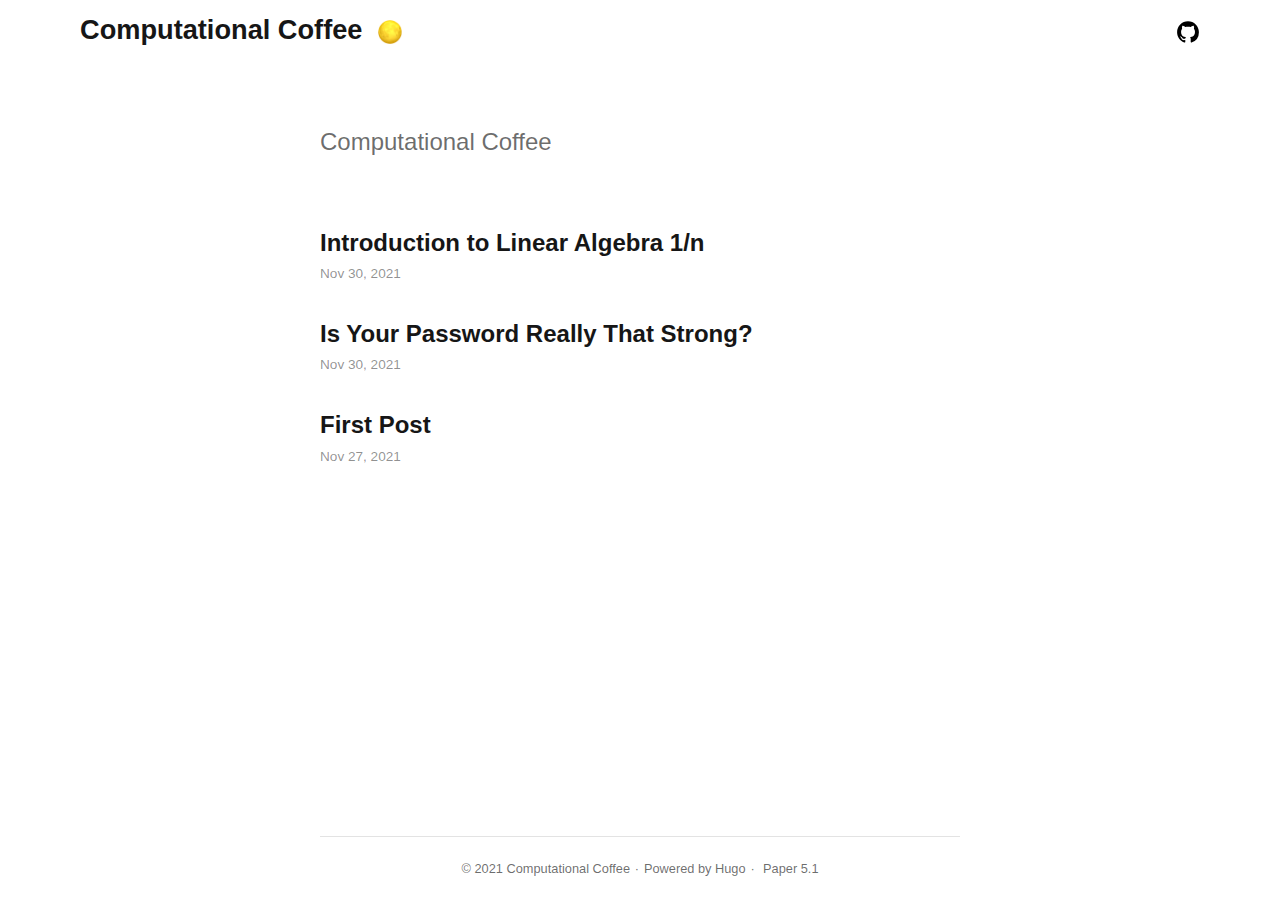
==== index.html @ 0840dfdd "deploy: 177b0dae8923c711dac3bab38be2df9898241508" ====
<!doctype html><html lang=en-us>
<head>
<meta charset=utf-8>
<meta http-equiv=x-ua-compatible content="IE=edge">
<meta name=viewport content="width=device-width,initial-scale=1,shrink-to-fit=no">
<title>Computational Coffee</title>
<meta name=description content>
<meta name=author content>
<link rel="preload stylesheet" as=style href=https://computationalcoffee.github.io/app.min.css>
<link rel=preload as=image href=https://computationalcoffee.github.io/theme.png>
<link rel=preload as=image href=https://computationalcoffee.github.io/github.svg>
<link rel=icon href=https://computationalcoffee.github.io/favicon.ico>
<link rel=apple-touch-icon href=https://computationalcoffee.github.io/apple-touch-icon.png>
<meta name=generator content="Hugo 0.89.4">
<link rel=alternate type=application/rss+xml href=https://computationalcoffee.github.io/index.xml title="Computational Coffee">
<meta property="og:title" content="Computational Coffee">
<meta property="og:description" content>
<meta property="og:type" content="website">
<meta property="og:url" content="https://computationalcoffee.github.io/">
<meta itemprop=name content="Computational Coffee">
<meta itemprop=description content>
<meta name=twitter:card content="summary">
<meta name=twitter:title content="Computational Coffee">
<meta name=twitter:description content>
</head>
<body class=not-ready data-menu=false>
<header class=header>
<h1 class=logo>
<a class=site-name href=https://computationalcoffee.github.io>Computational Coffee</a><a class=btn-dark></a>
</h1>
<script>let bodyClx=document.body.classList,btnDark=document.querySelector('.btn-dark'),sysDark=window.matchMedia('(prefers-color-scheme: dark)'),darkVal=localStorage.getItem('dark'),setDark=a=>{bodyClx[a?'add':'remove']('dark'),localStorage.setItem('dark',a?'yes':'no')};setDark(darkVal?darkVal==='yes':sysDark.matches),requestAnimationFrame(()=>bodyClx.remove('not-ready')),btnDark.addEventListener('click',()=>setDark(!bodyClx.contains('dark'))),sysDark.addEventListener('change',a=>setDark(a.matches))</script>
<nav class=social>
<a class=github style=--url:url(./github.svg) href=https://github.com/computationalcoffee target=_blank></a>
</nav>
</header>
<main class=main>
<h1 class=main-title>Computational Coffee</h1>
<article class=post-entry>
<h2>Introduction to Linear Algebra 1/n</h2>
<time>Nov 30, 2021</time>
<a href=https://computationalcoffee.github.io/posts/linear-algebra/></a>
</article>
<article class=post-entry>
<h2>Is Your Password Really That Strong?</h2>
<time>Nov 30, 2021</time>
<a href=https://computationalcoffee.github.io/posts/is-your-password-really-that-strong/></a>
</article>
<article class=post-entry>
<h2>First Post</h2>
<time>Nov 27, 2021</time>
<a href=https://computationalcoffee.github.io/posts/first-post/></a>
</article>
</main>
<footer class=footer>
<p>&copy; 2021 <a href=https://computationalcoffee.github.io>Computational Coffee</a></p>
<p>Powered by <a href=https://gohugo.io/ rel=noopener target=_blank>Hugo️️</a>️</p>
<p>
<a href=https://github.com/nanxiaobei/hugo-paper rel=noopener target=_blank>Paper 5.1</a>
</p>
</footer>
</body>
</html>
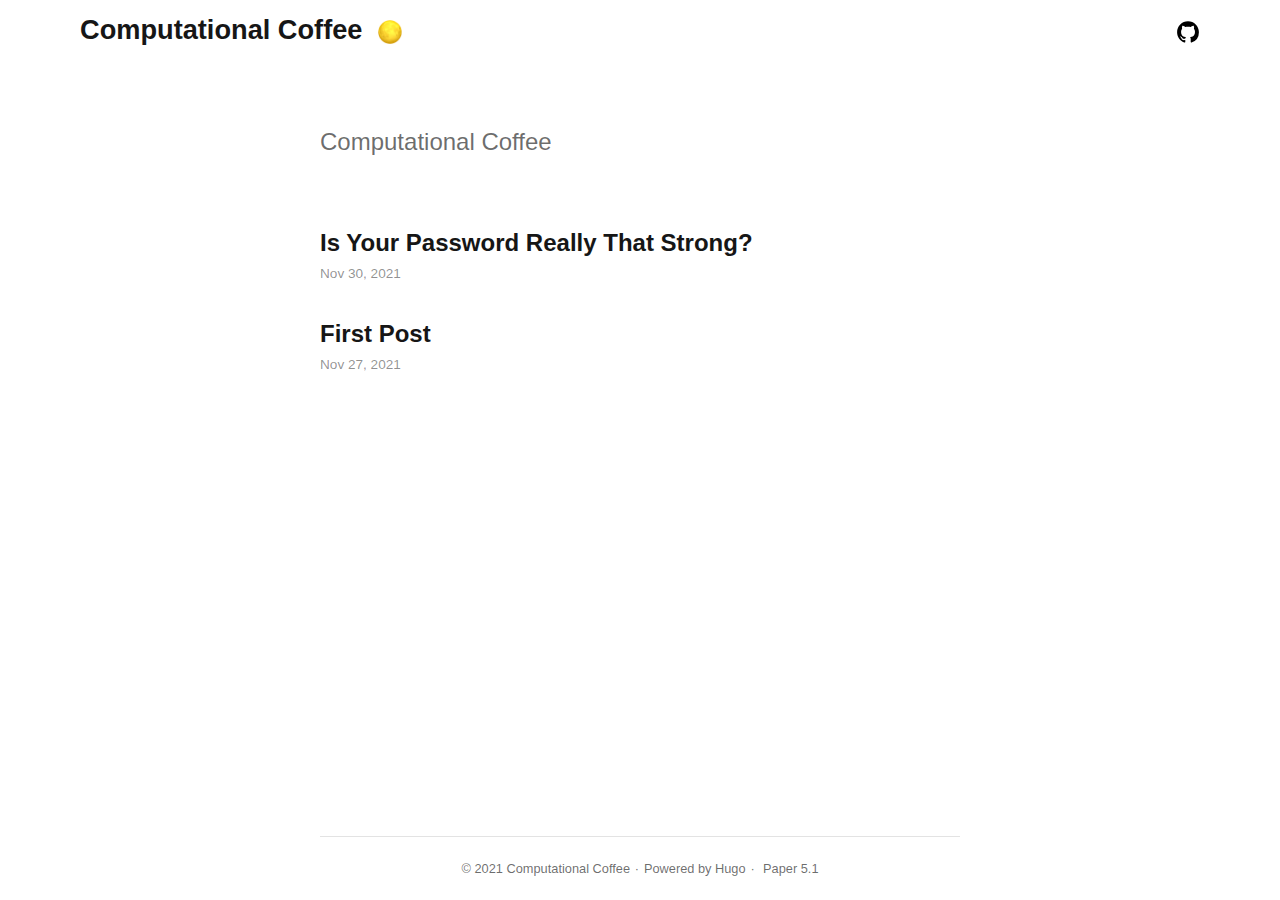
==== commit ce1d25ee: "deploy: 0fb9e44127fd7506fa56ab409adf448f1363ecbe" ====
--- a/index.html
+++ b/index.html
@@ -36,11 +36,6 @@
 <main class=main>
 <h1 class=main-title>Computational Coffee</h1>
 <article class=post-entry>
-<h2>Introduction to Linear Algebra 1/n</h2>
-<time>Nov 30, 2021</time>
-<a href=https://computationalcoffee.github.io/posts/linear-algebra/></a>
-</article>
-<article class=post-entry>
 <h2>Is Your Password Really That Strong?</h2>
 <time>Nov 30, 2021</time>
 <a href=https://computationalcoffee.github.io/posts/is-your-password-really-that-strong/></a>
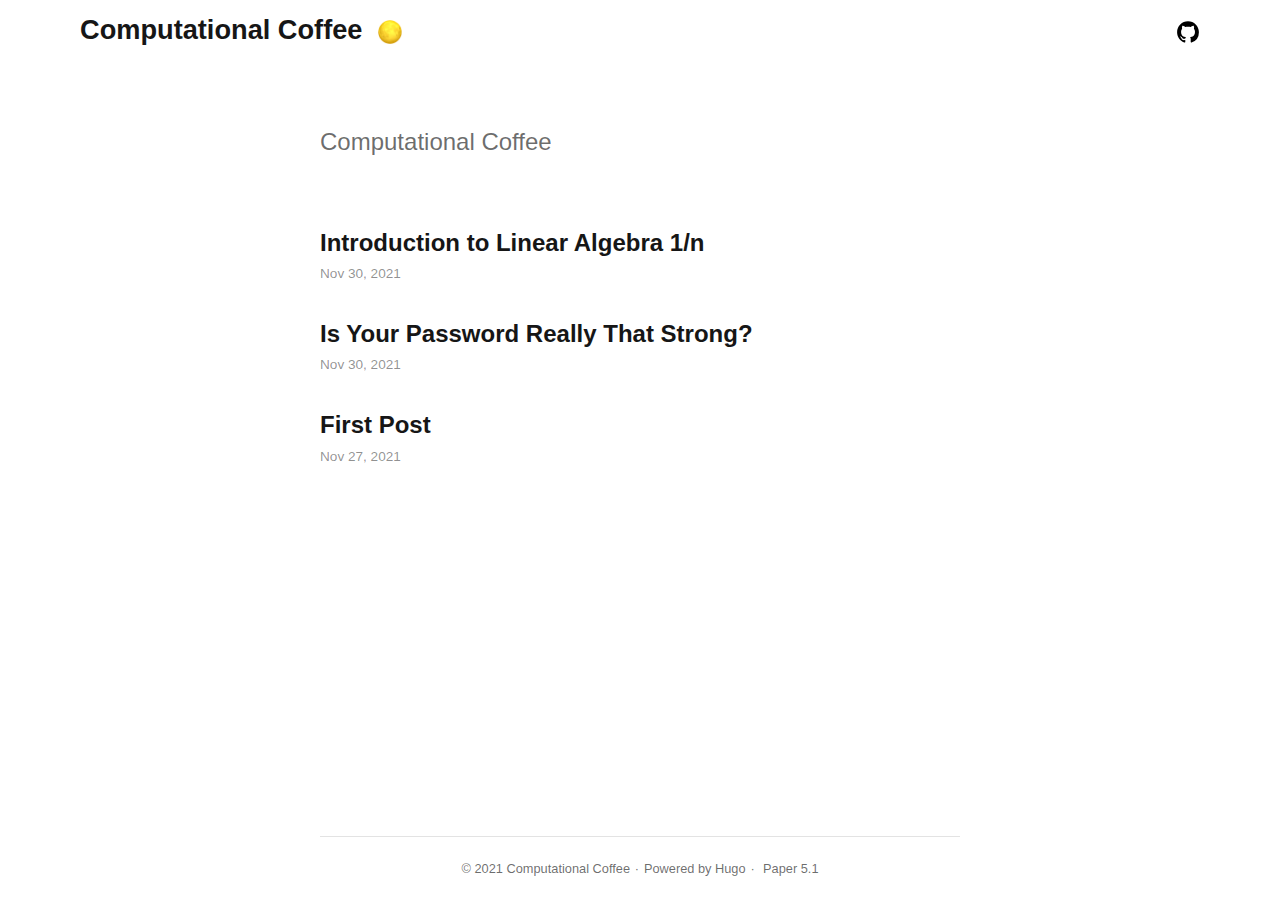
==== commit 3cb03395: "deploy: 42858e36df6d4ae2b43b685566e148ba59510c31" ====
--- a/index.html
+++ b/index.html
@@ -36,6 +36,11 @@
 <main class=main>
 <h1 class=main-title>Computational Coffee</h1>
 <article class=post-entry>
+<h2>Introduction to Linear Algebra 1/n</h2>
+<time>Nov 30, 2021</time>
+<a href=https://computationalcoffee.github.io/posts/introduction-to-linear-algebra-1/></a>
+</article>
+<article class=post-entry>
 <h2>Is Your Password Really That Strong?</h2>
 <time>Nov 30, 2021</time>
 <a href=https://computationalcoffee.github.io/posts/is-your-password-really-that-strong/></a>
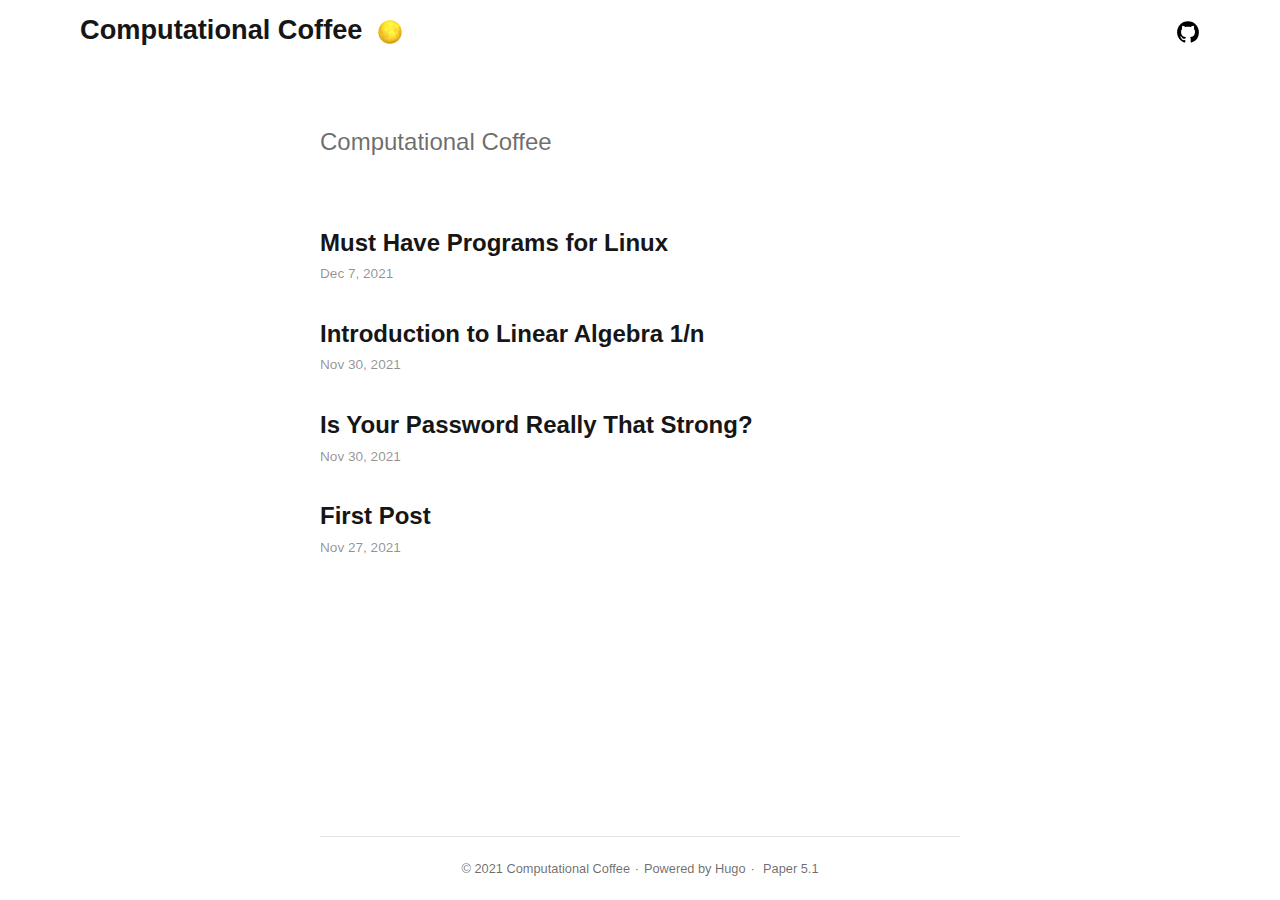
==== commit 536e638a: "deploy: fb6586ef02f2eb4052db8d192105d864f183b838" ====
--- a/index.html
+++ b/index.html
@@ -36,6 +36,11 @@
 <main class=main>
 <h1 class=main-title>Computational Coffee</h1>
 <article class=post-entry>
+<h2>Must Have Programs for Linux</h2>
+<time>Dec 7, 2021</time>
+<a href=https://computationalcoffee.github.io/posts/must-have-programs-for-linux/></a>
+</article>
+<article class=post-entry>
 <h2>Introduction to Linear Algebra 1/n</h2>
 <time>Nov 30, 2021</time>
 <a href=https://computationalcoffee.github.io/posts/introduction-to-linear-algebra-1/></a>
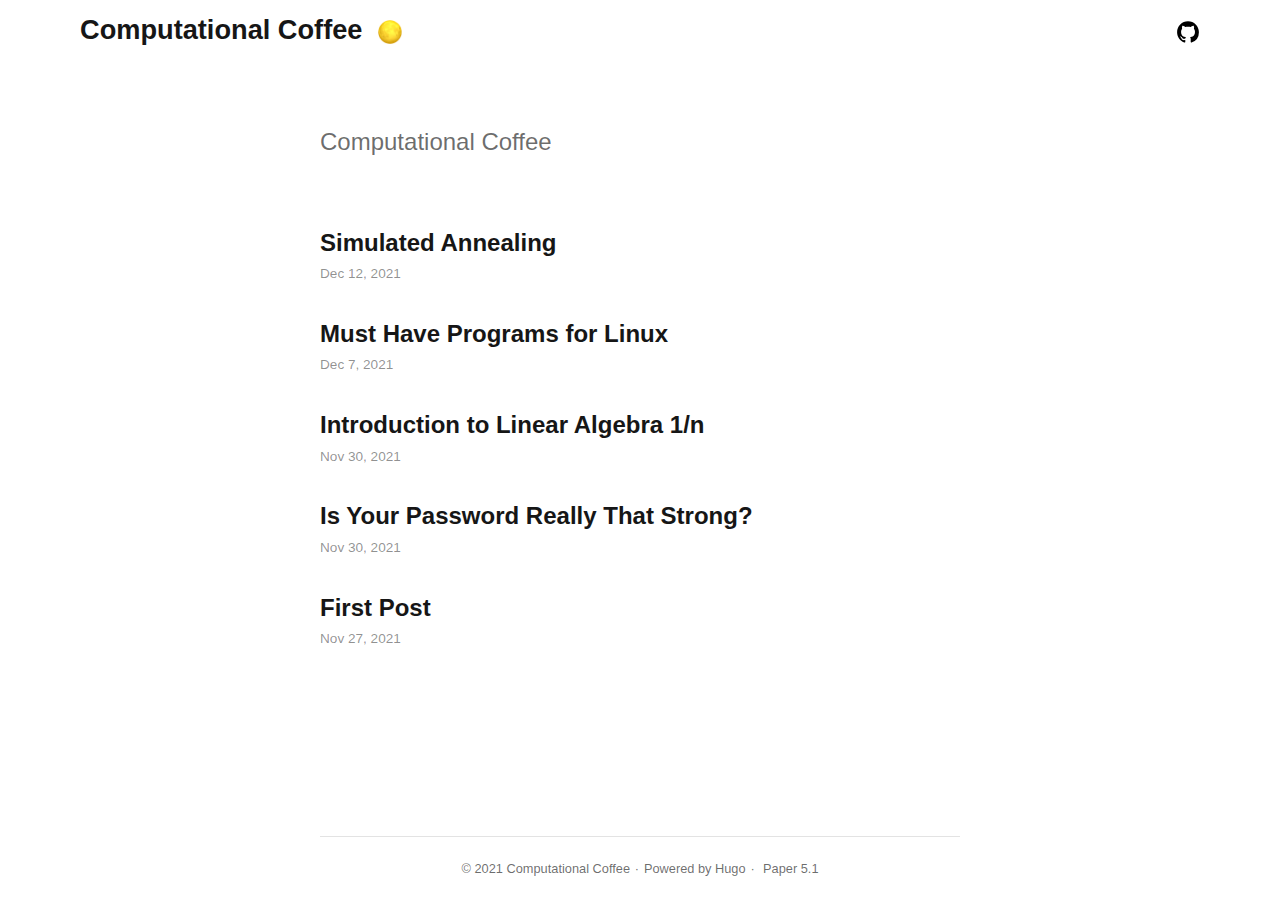
==== commit 74ac2530: "deploy: f716791870f59423b08194c4cc30ba3bf31a68c9" ====
--- a/index.html
+++ b/index.html
@@ -11,7 +11,7 @@
 <link rel=preload as=image href=https://computationalcoffee.github.io/github.svg>
 <link rel=icon href=https://computationalcoffee.github.io/favicon.ico>
 <link rel=apple-touch-icon href=https://computationalcoffee.github.io/apple-touch-icon.png>
-<meta name=generator content="Hugo 0.89.4">
+<meta name=generator content="Hugo 0.90.1">
 <link rel=alternate type=application/rss+xml href=https://computationalcoffee.github.io/index.xml title="Computational Coffee">
 <meta property="og:title" content="Computational Coffee">
 <meta property="og:description" content>
@@ -35,6 +35,11 @@
 </header>
 <main class=main>
 <h1 class=main-title>Computational Coffee</h1>
+<article class=post-entry>
+<h2>Simulated Annealing</h2>
+<time>Dec 12, 2021</time>
+<a href=https://computationalcoffee.github.io/posts/simulated-annealing/></a>
+</article>
 <article class=post-entry>
 <h2>Must Have Programs for Linux</h2>
 <time>Dec 7, 2021</time>
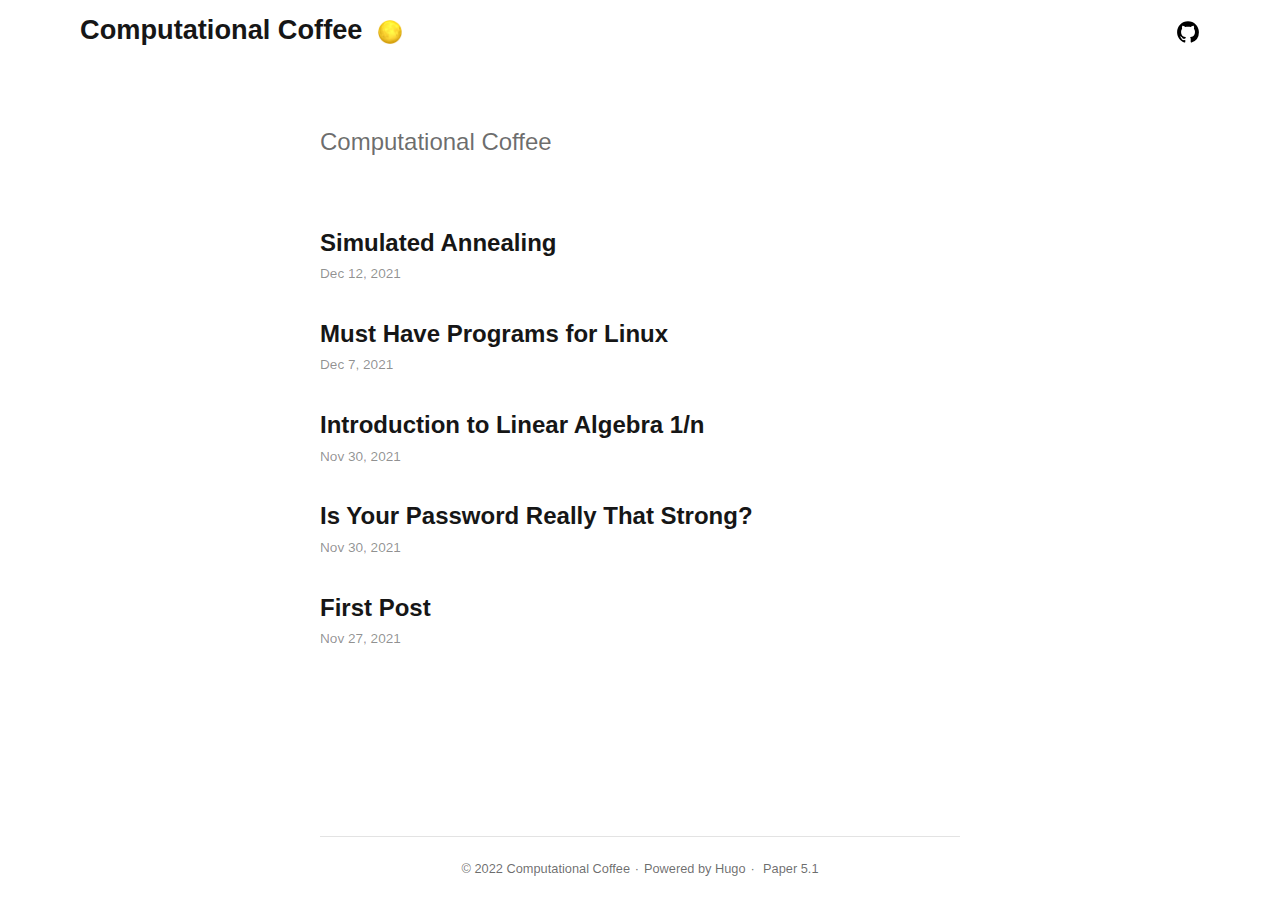
==== commit f66c7a78: "deploy: 875450995fd2b4865b7b6686a2d59e4f23f3666f" ====
--- a/index.html
+++ b/index.html
@@ -11,7 +11,7 @@
 <link rel=preload as=image href=https://computationalcoffee.github.io/github.svg>
 <link rel=icon href=https://computationalcoffee.github.io/favicon.ico>
 <link rel=apple-touch-icon href=https://computationalcoffee.github.io/apple-touch-icon.png>
-<meta name=generator content="Hugo 0.90.1">
+<meta name=generator content="Hugo 0.91.2">
 <link rel=alternate type=application/rss+xml href=https://computationalcoffee.github.io/index.xml title="Computational Coffee">
 <meta property="og:title" content="Computational Coffee">
 <meta property="og:description" content>
@@ -62,7 +62,7 @@
 </article>
 </main>
 <footer class=footer>
-<p>&copy; 2021 <a href=https://computationalcoffee.github.io>Computational Coffee</a></p>
+<p>&copy; 2022 <a href=https://computationalcoffee.github.io>Computational Coffee</a></p>
 <p>Powered by <a href=https://gohugo.io/ rel=noopener target=_blank>Hugo️️</a>️</p>
 <p>
 <a href=https://github.com/nanxiaobei/hugo-paper rel=noopener target=_blank>Paper 5.1</a>
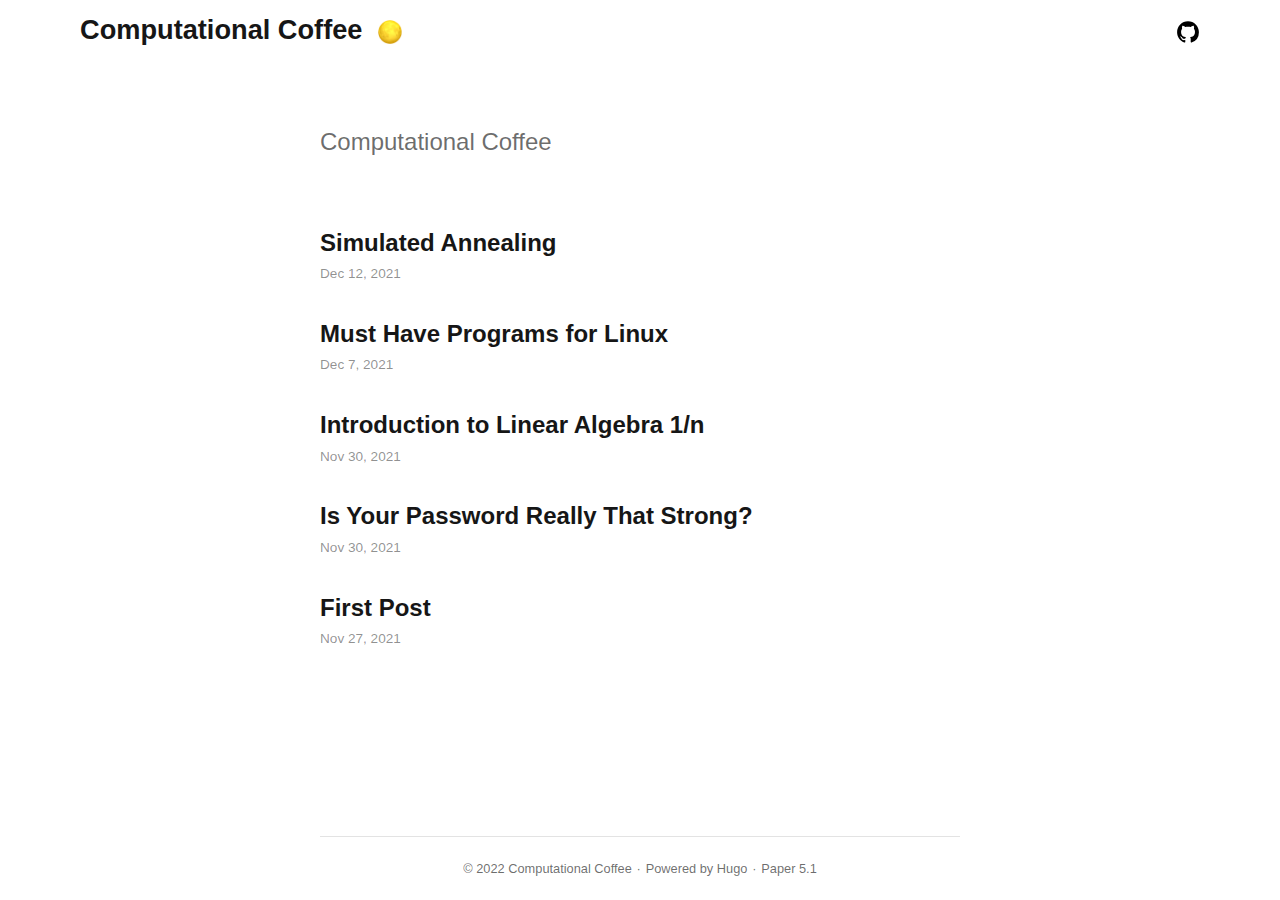
==== commit 1206cb09: "deploy: 2144bc3c3e707f5ecb5c9b5420c7f1e1c9fd5c58" ====
--- a/index.html
+++ b/index.html
@@ -1,72 +1,6 @@
-<!doctype html><html lang=en-us>
-<head>
-<meta charset=utf-8>
-<meta http-equiv=x-ua-compatible content="IE=edge">
-<meta name=viewport content="width=device-width,initial-scale=1,shrink-to-fit=no">
-<title>Computational Coffee</title>
-<meta name=description content>
-<meta name=author content>
-<link rel="preload stylesheet" as=style href=https://computationalcoffee.github.io/app.min.css>
-<link rel=preload as=image href=https://computationalcoffee.github.io/theme.png>
-<link rel=preload as=image href=https://computationalcoffee.github.io/github.svg>
-<link rel=icon href=https://computationalcoffee.github.io/favicon.ico>
-<link rel=apple-touch-icon href=https://computationalcoffee.github.io/apple-touch-icon.png>
-<meta name=generator content="Hugo 0.91.2">
-<link rel=alternate type=application/rss+xml href=https://computationalcoffee.github.io/index.xml title="Computational Coffee">
-<meta property="og:title" content="Computational Coffee">
-<meta property="og:description" content>
-<meta property="og:type" content="website">
-<meta property="og:url" content="https://computationalcoffee.github.io/">
-<meta itemprop=name content="Computational Coffee">
-<meta itemprop=description content>
-<meta name=twitter:card content="summary">
-<meta name=twitter:title content="Computational Coffee">
-<meta name=twitter:description content>
-</head>
-<body class=not-ready data-menu=false>
-<header class=header>
-<h1 class=logo>
-<a class=site-name href=https://computationalcoffee.github.io>Computational Coffee</a><a class=btn-dark></a>
-</h1>
-<script>let bodyClx=document.body.classList,btnDark=document.querySelector('.btn-dark'),sysDark=window.matchMedia('(prefers-color-scheme: dark)'),darkVal=localStorage.getItem('dark'),setDark=a=>{bodyClx[a?'add':'remove']('dark'),localStorage.setItem('dark',a?'yes':'no')};setDark(darkVal?darkVal==='yes':sysDark.matches),requestAnimationFrame(()=>bodyClx.remove('not-ready')),btnDark.addEventListener('click',()=>setDark(!bodyClx.contains('dark'))),sysDark.addEventListener('change',a=>setDark(a.matches))</script>
-<nav class=social>
-<a class=github style=--url:url(./github.svg) href=https://github.com/computationalcoffee target=_blank></a>
-</nav>
-</header>
-<main class=main>
-<h1 class=main-title>Computational Coffee</h1>
-<article class=post-entry>
-<h2>Simulated Annealing</h2>
-<time>Dec 12, 2021</time>
-<a href=https://computationalcoffee.github.io/posts/simulated-annealing/></a>
-</article>
-<article class=post-entry>
-<h2>Must Have Programs for Linux</h2>
-<time>Dec 7, 2021</time>
-<a href=https://computationalcoffee.github.io/posts/must-have-programs-for-linux/></a>
-</article>
-<article class=post-entry>
-<h2>Introduction to Linear Algebra 1/n</h2>
-<time>Nov 30, 2021</time>
-<a href=https://computationalcoffee.github.io/posts/introduction-to-linear-algebra-1/></a>
-</article>
-<article class=post-entry>
-<h2>Is Your Password Really That Strong?</h2>
-<time>Nov 30, 2021</time>
-<a href=https://computationalcoffee.github.io/posts/is-your-password-really-that-strong/></a>
-</article>
-<article class=post-entry>
-<h2>First Post</h2>
-<time>Nov 27, 2021</time>
-<a href=https://computationalcoffee.github.io/posts/first-post/></a>
-</article>
-</main>
-<footer class=footer>
-<p>&copy; 2022 <a href=https://computationalcoffee.github.io>Computational Coffee</a></p>
-<p>Powered by <a href=https://gohugo.io/ rel=noopener target=_blank>Hugo️️</a>️</p>
-<p>
-<a href=https://github.com/nanxiaobei/hugo-paper rel=noopener target=_blank>Paper 5.1</a>
-</p>
-</footer>
-</body>
-</html>+<!doctype html><html lang=en-us><head><meta charset=utf-8><meta http-equiv=x-ua-compatible content="IE=edge"><meta name=viewport content="width=device-width,initial-scale=1,shrink-to-fit=no"><title>Computational Coffee</title><meta name=description content><meta name=author content><link rel="preload stylesheet" as=style href=https://computationalcoffee.github.io/app.min.css><link rel=preload as=image href=https://computationalcoffee.github.io/theme.png><link rel=preload as=image href=https://computationalcoffee.github.io/github.svg><link rel=icon href=https://computationalcoffee.github.io/favicon.ico><link rel=apple-touch-icon href=https://computationalcoffee.github.io/apple-touch-icon.png><meta name=generator content="Hugo 0.96.0"><link rel=alternate type=application/rss+xml href=https://computationalcoffee.github.io/index.xml title="Computational Coffee"><meta property="og:title" content="Computational Coffee"><meta property="og:description" content><meta property="og:type" content="website"><meta property="og:url" content="https://computationalcoffee.github.io/"><meta itemprop=name content="Computational Coffee"><meta itemprop=description content><meta name=twitter:card content="summary"><meta name=twitter:title content="Computational Coffee"><meta name=twitter:description content></head><body class=not-ready data-menu=false><header class=header><h1 class=logo><a class=site-name href=https://computationalcoffee.github.io>Computational Coffee</a><a class=btn-dark></a></h1><script>let bodyClx=document.body.classList,btnDark=document.querySelector(".btn-dark"),sysDark=window.matchMedia("(prefers-color-scheme: dark)"),darkVal=localStorage.getItem("dark"),setDark=e=>{bodyClx[e?"add":"remove"]("dark"),localStorage.setItem("dark",e?"yes":"no")};setDark(darkVal?darkVal==="yes":sysDark.matches),requestAnimationFrame(()=>bodyClx.remove("not-ready")),btnDark.addEventListener("click",()=>setDark(!bodyClx.contains("dark"))),sysDark.addEventListener("change",e=>setDark(e.matches))</script><nav class=social><a class=github style=--url:url(./github.svg) href=https://github.com/computationalcoffee target=_blank></a></nav></header><main class=main><h1 class=main-title>Computational Coffee</h1><article class=post-entry><h2>Simulated Annealing</h2><time>Dec 12, 2021</time>
+<a href=https://computationalcoffee.github.io/posts/simulated-annealing/></a></article><article class=post-entry><h2>Must Have Programs for Linux</h2><time>Dec 7, 2021</time>
+<a href=https://computationalcoffee.github.io/posts/must-have-programs-for-linux/></a></article><article class=post-entry><h2>Introduction to Linear Algebra 1/n</h2><time>Nov 30, 2021</time>
+<a href=https://computationalcoffee.github.io/posts/introduction-to-linear-algebra-1/></a></article><article class=post-entry><h2>Is Your Password Really That Strong?</h2><time>Nov 30, 2021</time>
+<a href=https://computationalcoffee.github.io/posts/is-your-password-really-that-strong/></a></article><article class=post-entry><h2>First Post</h2><time>Nov 27, 2021</time>
+<a href=https://computationalcoffee.github.io/posts/first-post/></a></article></main><footer class=footer><p>&copy; 2022 <a href=https://computationalcoffee.github.io>Computational Coffee</a></p><p>Powered by <a href=https://gohugo.io/ rel=noopener target=_blank>Hugo️️</a>️</p><p><a href=https://github.com/nanxiaobei/hugo-paper rel=noopener target=_blank>Paper 5.1</a></p></footer></body></html>